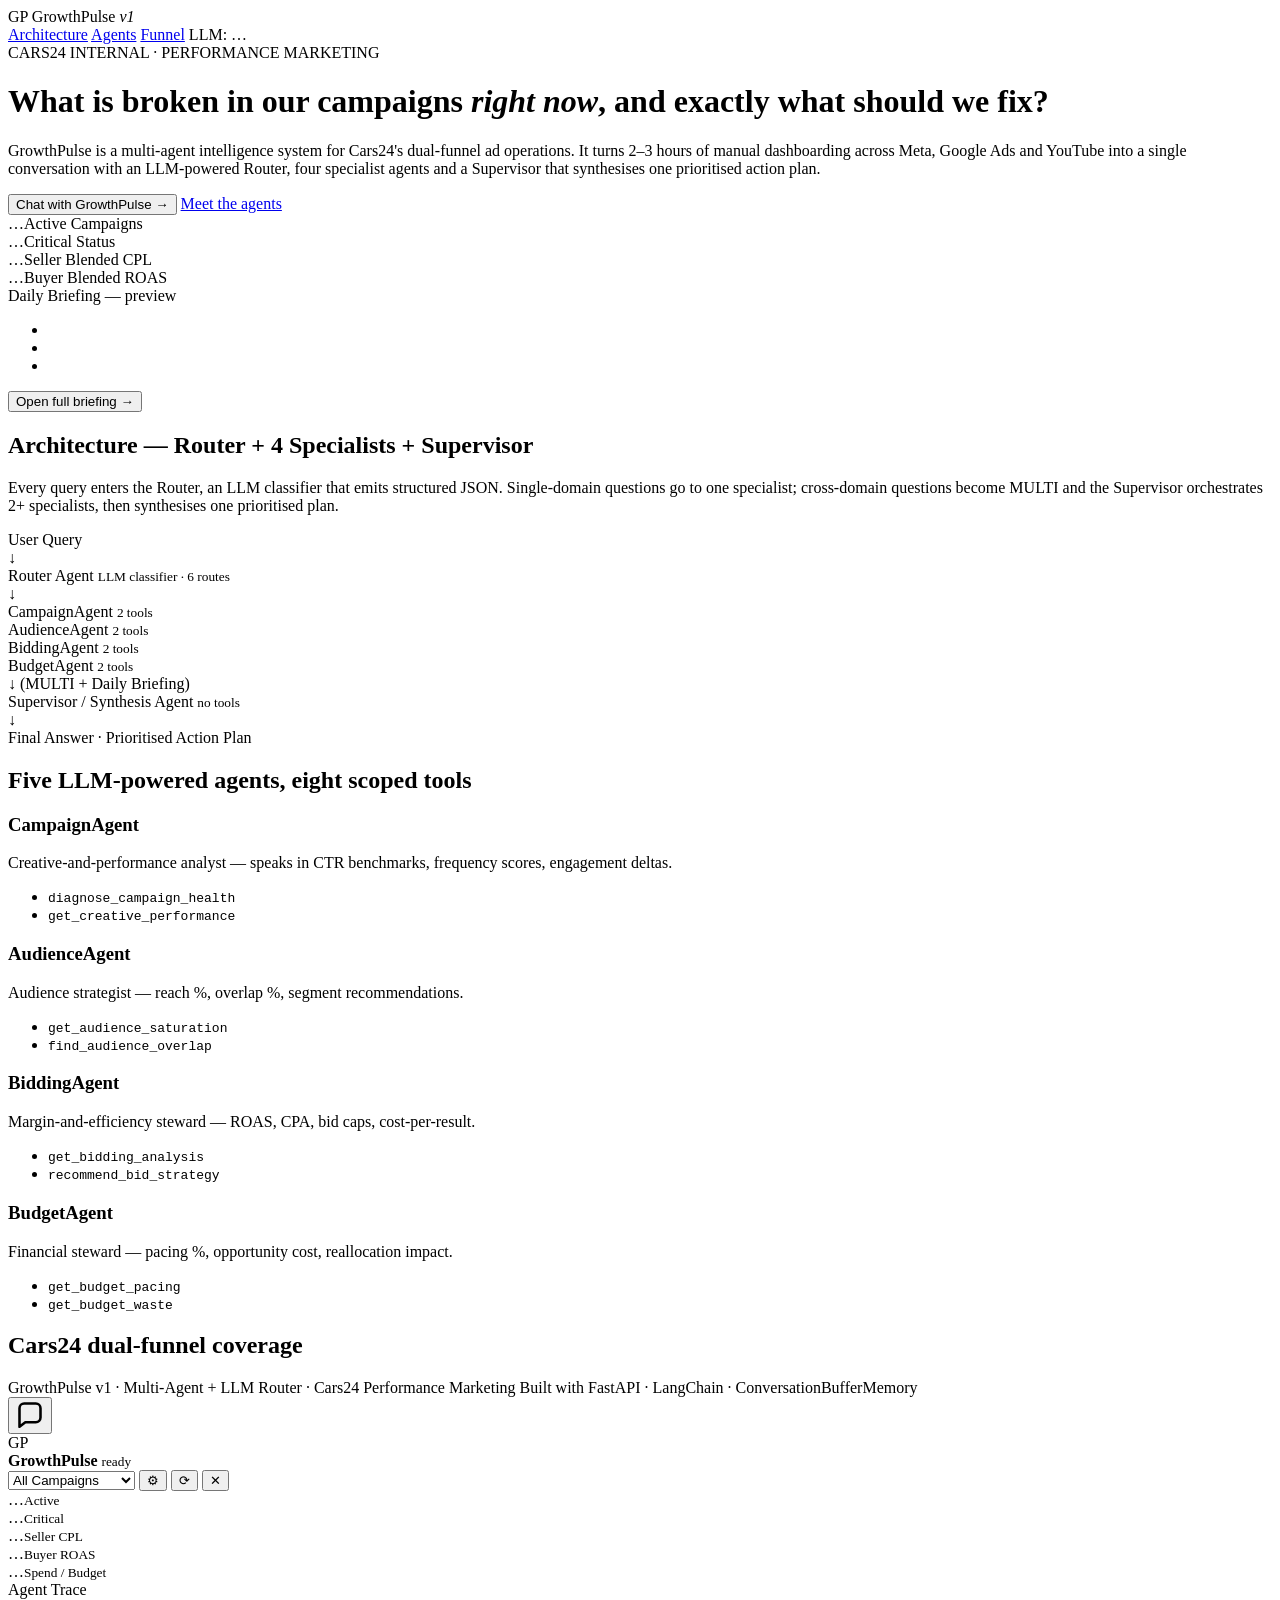
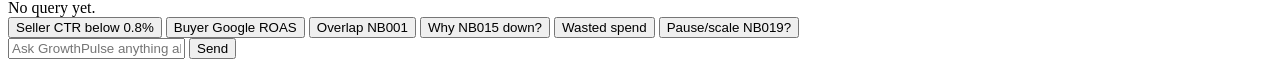
==== frontend/index.html @ 35f048ea "Initial commit: GrowthPulse v1 Cars24 multi-agent system - LLM-powered Router (6 routes: CAMPAIGN/AU" ====
<!doctype html>
<html lang="en">
<head>
  <meta charset="utf-8" />
  <meta name="viewport" content="width=device-width, initial-scale=1" />
  <title>GrowthPulse v1 — Cars24 Performance Marketing Intelligence</title>
  <link rel="stylesheet" href="/static/style.css" />
  <link rel="preconnect" href="https://fonts.googleapis.com">
  <link rel="preconnect" href="https://fonts.gstatic.com" crossorigin>
  <link href="https://fonts.googleapis.com/css2?family=Inter:wght@400;500;600;700;800&display=swap" rel="stylesheet">
</head>
<body>
  <!-- ============ NAV ============ -->
  <nav class="nav">
    <div class="nav-brand">
      <span class="logo-mark">GP</span>
      <span class="logo-text">GrowthPulse <em>v1</em></span>
    </div>
    <div class="nav-links">
      <a href="#how">Architecture</a>
      <a href="#agents">Agents</a>
      <a href="#funnel">Funnel</a>
      <span class="nav-pill" id="llm-mode-pill">LLM: …</span>
    </div>
  </nav>

  <!-- ============ HERO ============ -->
  <header class="hero">
    <div class="hero-text">
      <span class="kicker">CARS24 INTERNAL · PERFORMANCE MARKETING</span>
      <h1>What is broken in our campaigns <em>right now</em>, and exactly what should we fix?</h1>
      <p class="lede">
        GrowthPulse is a multi-agent intelligence system for Cars24's dual-funnel ad operations.
        It turns 2–3 hours of manual dashboarding across Meta, Google Ads and YouTube into a
        single conversation with an LLM-powered Router, four specialist agents and a
        Supervisor that synthesises one prioritised action plan.
      </p>
      <div class="hero-cta">
        <button class="btn-primary" onclick="GP.openChat()">Chat with GrowthPulse →</button>
        <a class="btn-ghost" href="#agents">Meet the agents</a>
      </div>
      <div class="hero-stats" id="hero-stats">
        <div class="stat"><span class="stat-value" id="stat-campaigns">…</span><span class="stat-label">Active Campaigns</span></div>
        <div class="stat"><span class="stat-value" id="stat-critical">…</span><span class="stat-label">Critical Status</span></div>
        <div class="stat"><span class="stat-value" id="stat-cpl">…</span><span class="stat-label">Seller Blended CPL</span></div>
        <div class="stat"><span class="stat-value" id="stat-roas">…</span><span class="stat-label">Buyer Blended ROAS</span></div>
      </div>
    </div>
    <div class="hero-card">
      <div class="hero-card-hd">Daily Briefing — preview</div>
      <ul id="hero-briefing-bullets">
        <li class="skeleton"></li>
        <li class="skeleton"></li>
        <li class="skeleton"></li>
      </ul>
      <button class="link-arrow" onclick="GP.openChat()">Open full briefing →</button>
    </div>
  </header>

  <!-- ============ ARCHITECTURE ============ -->
  <section id="how" class="section">
    <h2>Architecture — Router + 4 Specialists + Supervisor</h2>
    <p class="section-lede">
      Every query enters the Router, an LLM classifier that emits structured JSON. Single-domain
      questions go to one specialist; cross-domain questions become MULTI and the Supervisor
      orchestrates 2+ specialists, then synthesises one prioritised plan.
    </p>
    <div class="arch">
      <div class="arch-row"><div class="arch-node user">User Query</div></div>
      <div class="arch-arrow">↓</div>
      <div class="arch-row"><div class="arch-node router">Router Agent <small>LLM classifier · 6 routes</small></div></div>
      <div class="arch-arrow">↓</div>
      <div class="arch-row specialists">
        <div class="arch-node spec spec-campaign">CampaignAgent <small>2 tools</small></div>
        <div class="arch-node spec spec-audience">AudienceAgent <small>2 tools</small></div>
        <div class="arch-node spec spec-bidding">BiddingAgent <small>2 tools</small></div>
        <div class="arch-node spec spec-budget">BudgetAgent <small>2 tools</small></div>
      </div>
      <div class="arch-arrow">↓ <span class="muted">(MULTI + Daily Briefing)</span></div>
      <div class="arch-row"><div class="arch-node supervisor">Supervisor / Synthesis Agent <small>no tools</small></div></div>
      <div class="arch-arrow">↓</div>
      <div class="arch-row"><div class="arch-node final">Final Answer · Prioritised Action Plan</div></div>
    </div>
  </section>

  <!-- ============ AGENT CARDS ============ -->
  <section id="agents" class="section alt">
    <h2>Five LLM-powered agents, eight scoped tools</h2>
    <div class="agent-grid">
      <article class="agent-card campaign">
        <h3>CampaignAgent</h3>
        <p class="persona">Creative-and-performance analyst — speaks in CTR benchmarks, frequency scores, engagement deltas.</p>
        <ul>
          <li><code>diagnose_campaign_health</code></li>
          <li><code>get_creative_performance</code></li>
        </ul>
      </article>
      <article class="agent-card audience">
        <h3>AudienceAgent</h3>
        <p class="persona">Audience strategist — reach %, overlap %, segment recommendations.</p>
        <ul>
          <li><code>get_audience_saturation</code></li>
          <li><code>find_audience_overlap</code></li>
        </ul>
      </article>
      <article class="agent-card bidding">
        <h3>BiddingAgent</h3>
        <p class="persona">Margin-and-efficiency steward — ROAS, CPA, bid caps, cost-per-result.</p>
        <ul>
          <li><code>get_bidding_analysis</code></li>
          <li><code>recommend_bid_strategy</code></li>
        </ul>
      </article>
      <article class="agent-card budget">
        <h3>BudgetAgent</h3>
        <p class="persona">Financial steward — pacing %, opportunity cost, reallocation impact.</p>
        <ul>
          <li><code>get_budget_pacing</code></li>
          <li><code>get_budget_waste</code></li>
        </ul>
      </article>
    </div>
  </section>

  <!-- ============ FUNNEL ============ -->
  <section id="funnel" class="section">
    <h2>Cars24 dual-funnel coverage</h2>
    <div class="funnel-grid" id="funnel-grid"><!-- injected --></div>
  </section>

  <footer class="footer">
    <span>GrowthPulse v1 · Multi-Agent + LLM Router · Cars24 Performance Marketing</span>
    <span>Built with FastAPI · LangChain · ConversationBufferMemory</span>
  </footer>

  <!-- ============ FLOATING CHAT ICON ============ -->
  <button id="chat-fab" class="chat-fab" onclick="GP.openChat()" aria-label="Open GrowthPulse chat">
    <svg viewBox="0 0 24 24" width="28" height="28" fill="none" stroke="currentColor" stroke-width="2.2" stroke-linecap="round" stroke-linejoin="round">
      <path d="M21 15a4 4 0 0 1-4 4H8l-5 4V7a4 4 0 0 1 4-4h10a4 4 0 0 1 4 4z" />
    </svg>
    <span class="fab-pulse"></span>
  </button>

  <!-- ============ CHAT PANEL ============ -->
  <aside id="chat-panel" class="chat-panel" aria-hidden="true">
    <header class="chat-hd">
      <div class="chat-title">
        <span class="logo-mark sm">GP</span>
        <div>
          <strong>GrowthPulse</strong>
          <small id="chat-route-pill">ready</small>
        </div>
      </div>
      <div class="chat-actions">
        <select id="campaign-filter" title="Campaign type filter">
          <option>All Campaigns</option>
          <option>Seller Acquisition</option>
          <option>Buyer Intent</option>
          <option>Financing &amp; EMI</option>
          <option>Retargeting</option>
          <option>Brand Awareness</option>
        </select>
        <button class="icon-btn" id="trace-toggle" title="Agent Trace">⚙︎</button>
        <button class="icon-btn" id="clear-chat" title="Clear chat">⟳</button>
        <button class="icon-btn" id="close-chat" title="Close" onclick="GP.closeChat()">✕</button>
      </div>
    </header>

    <!-- Account Summary strip -->
    <div class="acct-strip" id="acct-strip">
      <div><span id="acct-active">…</span><small>Active</small></div>
      <div><span id="acct-critical">…</span><small>Critical</small></div>
      <div><span id="acct-cpl">…</span><small>Seller CPL</small></div>
      <div><span id="acct-roas">…</span><small>Buyer ROAS</small></div>
      <div><span id="acct-spend">…</span><small>Spend / Budget</small></div>
    </div>

    <!-- Agent Trace panel -->
    <div class="trace-panel collapsed" id="trace-panel">
      <div class="trace-hd">Agent Trace</div>
      <div class="trace-body" id="trace-body">No query yet.</div>
    </div>

    <!-- Conversation -->
    <div class="chat-body" id="chat-body"></div>

    <!-- Quick prompts -->
    <div class="quick-row" id="quick-row">
      <button class="quick" data-q="Which seller lead campaigns have CTR below 0.8%?">Seller CTR below 0.8%</button>
      <button class="quick" data-q="What is the blended ROAS on our Google Search buyer intent campaigns?">Buyer Google ROAS</button>
      <button class="quick" data-q="Find audience overlap inside NB001 Delhi NCR seller campaign">Overlap NB001</button>
      <button class="quick" data-q="Why is the EMI retargeting campaign NB015 underperforming?">Why NB015 down?</button>
      <button class="quick" data-q="Show me wasted spend across the account and where to reallocate it">Wasted spend</button>
      <button class="quick" data-q="Should we pause or scale NB019 warm audience retargeting?">Pause/scale NB019?</button>
    </div>

    <form class="chat-input" id="chat-form" autocomplete="off">
      <input id="chat-input" placeholder="Ask GrowthPulse anything about your campaigns…" />
      <button class="btn-send" type="submit">Send</button>
    </form>
  </aside>

  <script src="/static/app.js"></script>
</body>
</html>
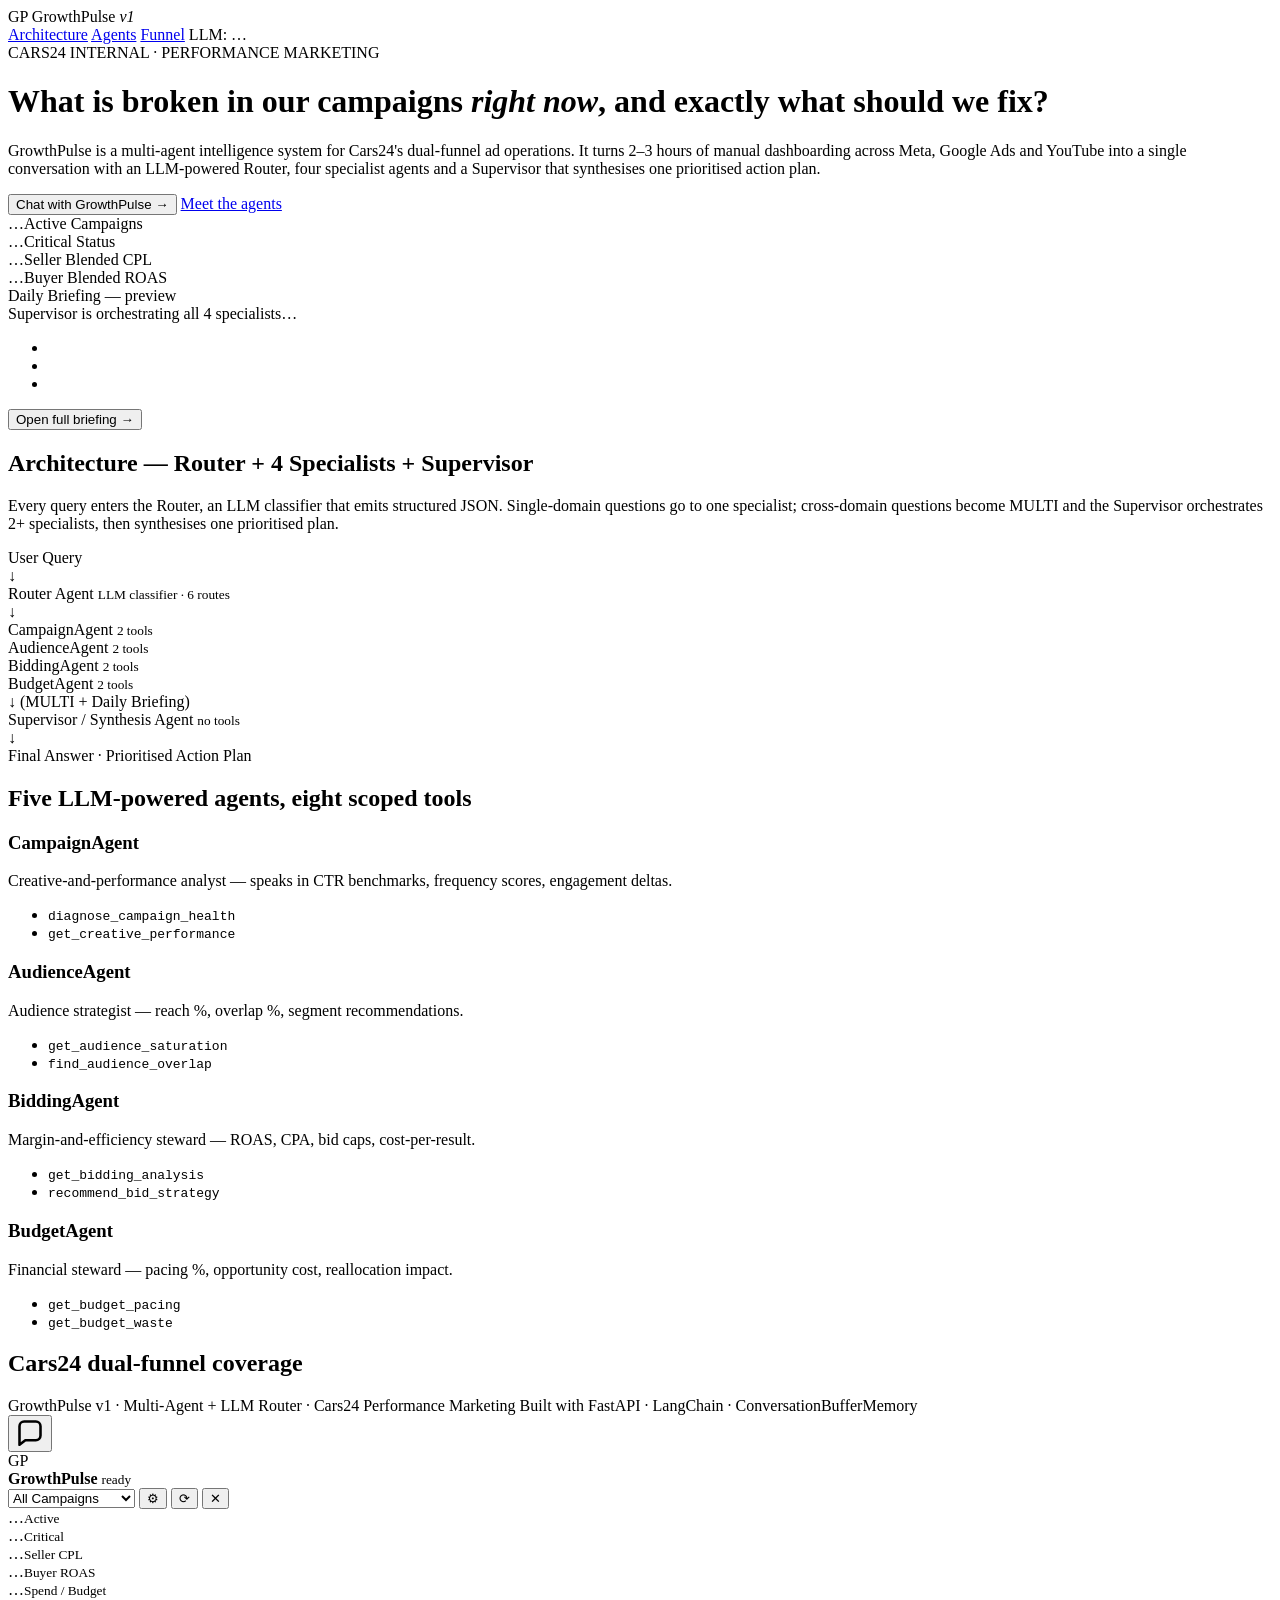
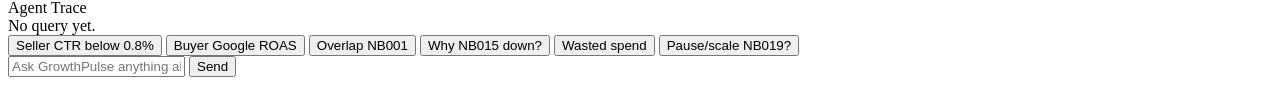
==== commit 96e138b8: "Initial commit: GrowthPulse v1 Cars24 multi-agent system - LLM-powered Router (6 routes: CAMPAIGN/AU" ====
--- a/frontend/index.html
+++ b/frontend/index.html
@@ -48,6 +48,9 @@
     </div>
     <div class="hero-card">
       <div class="hero-card-hd">Daily Briefing — preview</div>
+      <div class="hero-card-sub" id="hero-briefing-status">
+        Supervisor is orchestrating all 4 specialists…
+      </div>
       <ul id="hero-briefing-bullets">
         <li class="skeleton"></li>
         <li class="skeleton"></li>
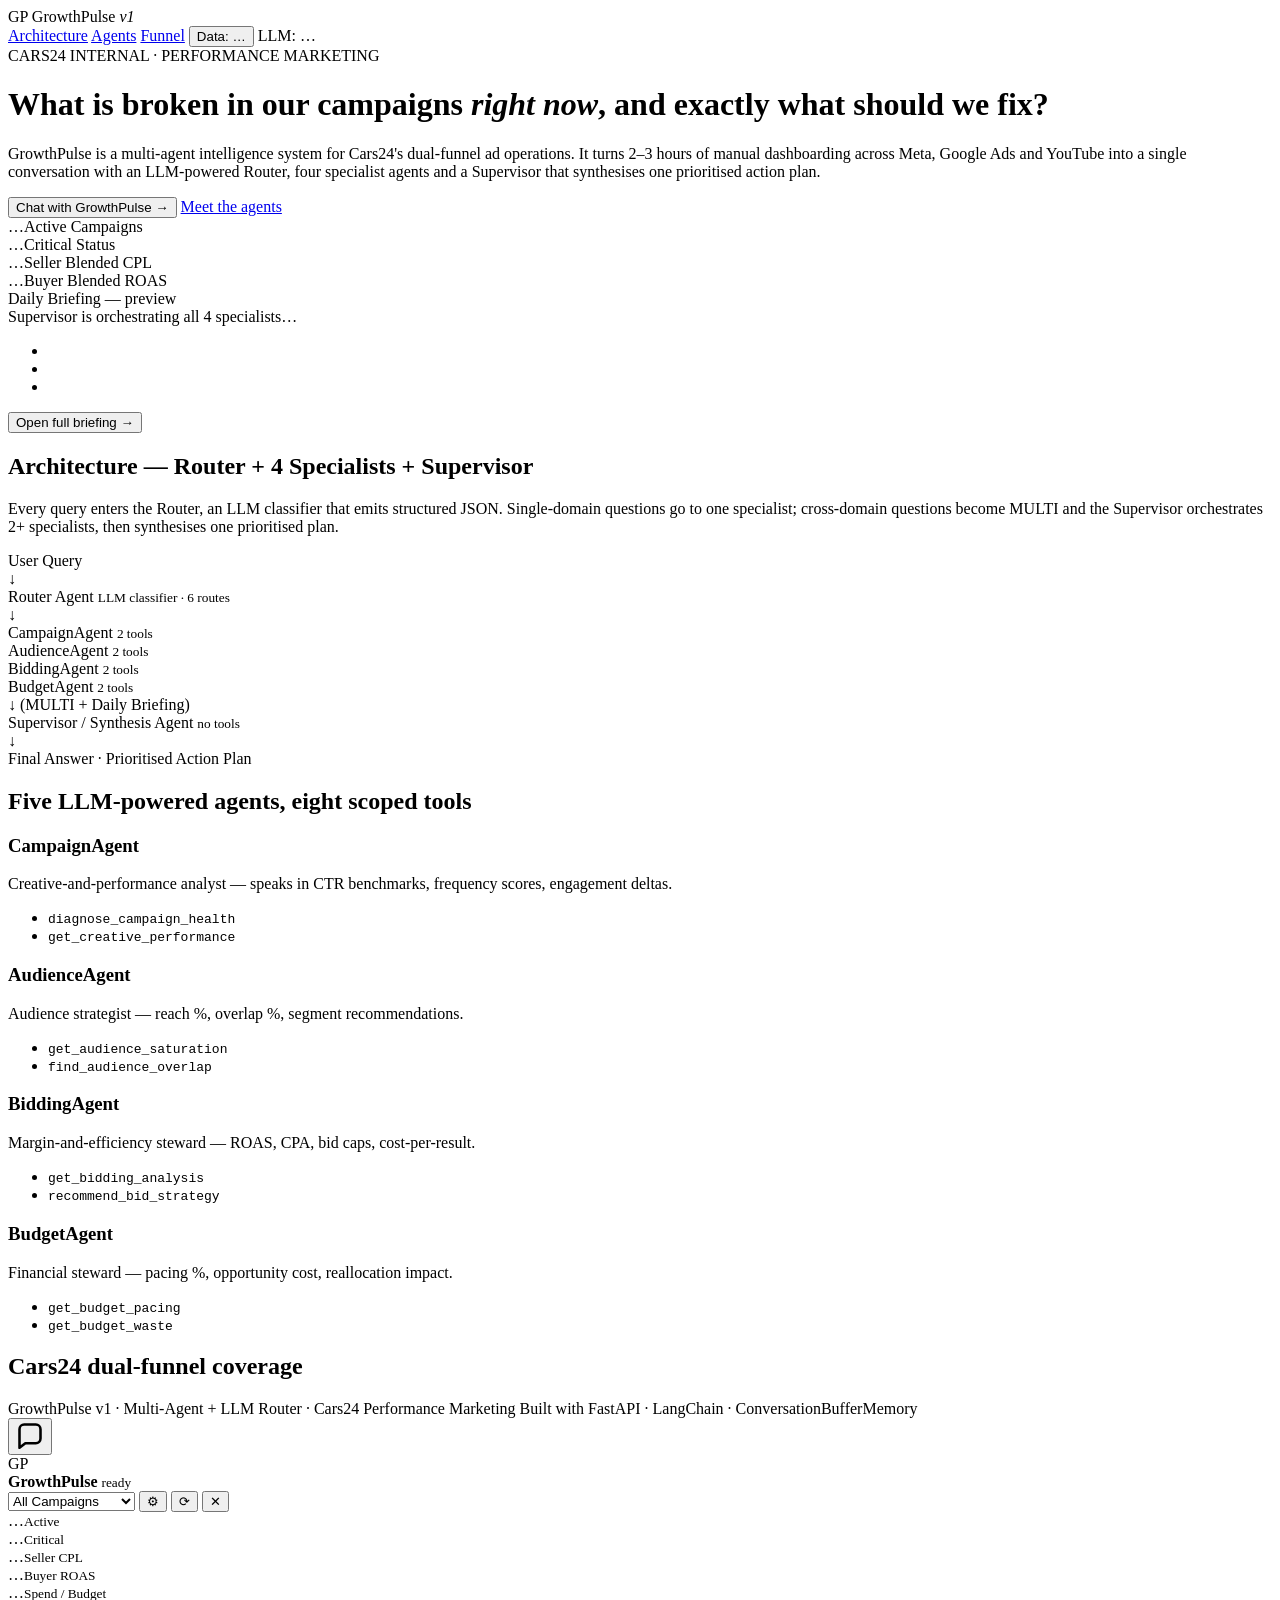
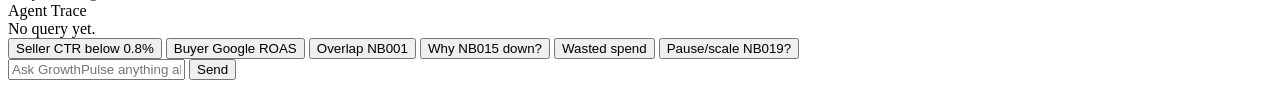
==== commit 40e6a9d1: "Add CSV upload + visual briefing dashboard Backend: - /api/upload-data accepts campaigns + adsets CS" ====
--- a/frontend/index.html
+++ b/frontend/index.html
@@ -20,6 +20,7 @@
       <a href="#how">Architecture</a>
       <a href="#agents">Agents</a>
       <a href="#funnel">Funnel</a>
+      <button class="nav-pill data-pill" id="data-source-pill" title="Click to upload your own data" onclick="GP.openUpload()">Data: …</button>
       <span class="nav-pill" id="llm-mode-pill">LLM: …</span>
     </div>
   </nav>
@@ -184,6 +185,22 @@
       <div class="trace-body" id="trace-body">No query yet.</div>
     </div>
 
+    <!-- Briefing dashboard (cards) -->
+    <section class="briefing-dash" id="briefing-dash" hidden>
+      <div class="briefing-hd">
+        <div>
+          <strong>Daily Briefing</strong>
+          <small id="briefing-meta">Supervisor · 4 specialists</small>
+        </div>
+        <button class="icon-btn" id="briefing-refresh" title="Re-run briefing">↻</button>
+      </div>
+      <div class="briefing-cards" id="briefing-cards"></div>
+      <details class="briefing-synth" id="briefing-synth-wrap">
+        <summary>Read full Supervisor synthesis</summary>
+        <div class="briefing-synth-body" id="briefing-synth-body"></div>
+      </details>
+    </section>
+
     <!-- Conversation -->
     <div class="chat-body" id="chat-body"></div>
 
@@ -203,6 +220,44 @@
     </form>
   </aside>
 
+  <!-- ============ UPLOAD MODAL ============ -->
+  <div class="modal-backdrop" id="upload-modal" hidden>
+    <div class="modal">
+      <header class="modal-hd">
+        <h3>Upload your own campaign data</h3>
+        <button class="icon-btn" onclick="GP.closeUpload()">✕</button>
+      </header>
+      <div class="modal-body">
+        <p class="modal-lede">
+          Upload two CSVs that match the Cars24 schema. The system will validate the columns,
+          replace the active dataset, and re-run the Daily Briefing on your data.
+        </p>
+
+        <div class="upload-row">
+          <label class="upload-zone" for="up-campaigns">
+            <span class="upload-title">campaigns.csv</span>
+            <span class="upload-sub">Required columns: campaign_id, campaign_name, channel, daily_budget, spend_so_far, ctr, roas, target_roas, frequency, status…</span>
+            <span class="upload-file" id="up-campaigns-name">No file chosen</span>
+            <input type="file" id="up-campaigns" accept=".csv" hidden>
+          </label>
+          <label class="upload-zone" for="up-adsets">
+            <span class="upload-title">adsets.csv</span>
+            <span class="upload-sub">Required columns: ad_set_id, campaign_id, ad_set_name, audience_size, reach, frequency, ad_set_spend, ad_set_roas, ctr, audience_overlap_pct…</span>
+            <span class="upload-file" id="up-adsets-name">No file chosen</span>
+            <input type="file" id="up-adsets" accept=".csv" hidden>
+          </label>
+        </div>
+
+        <div class="upload-status" id="upload-status"></div>
+
+        <div class="upload-actions">
+          <button class="btn-ghost" onclick="GP.resetData()" id="btn-reset-demo">Reset to demo data</button>
+          <button class="btn-primary" id="btn-upload" onclick="GP.doUpload()" disabled>Upload &amp; replace dataset</button>
+        </div>
+      </div>
+    </div>
+  </div>
+
   <script src="/static/app.js"></script>
 </body>
 </html>
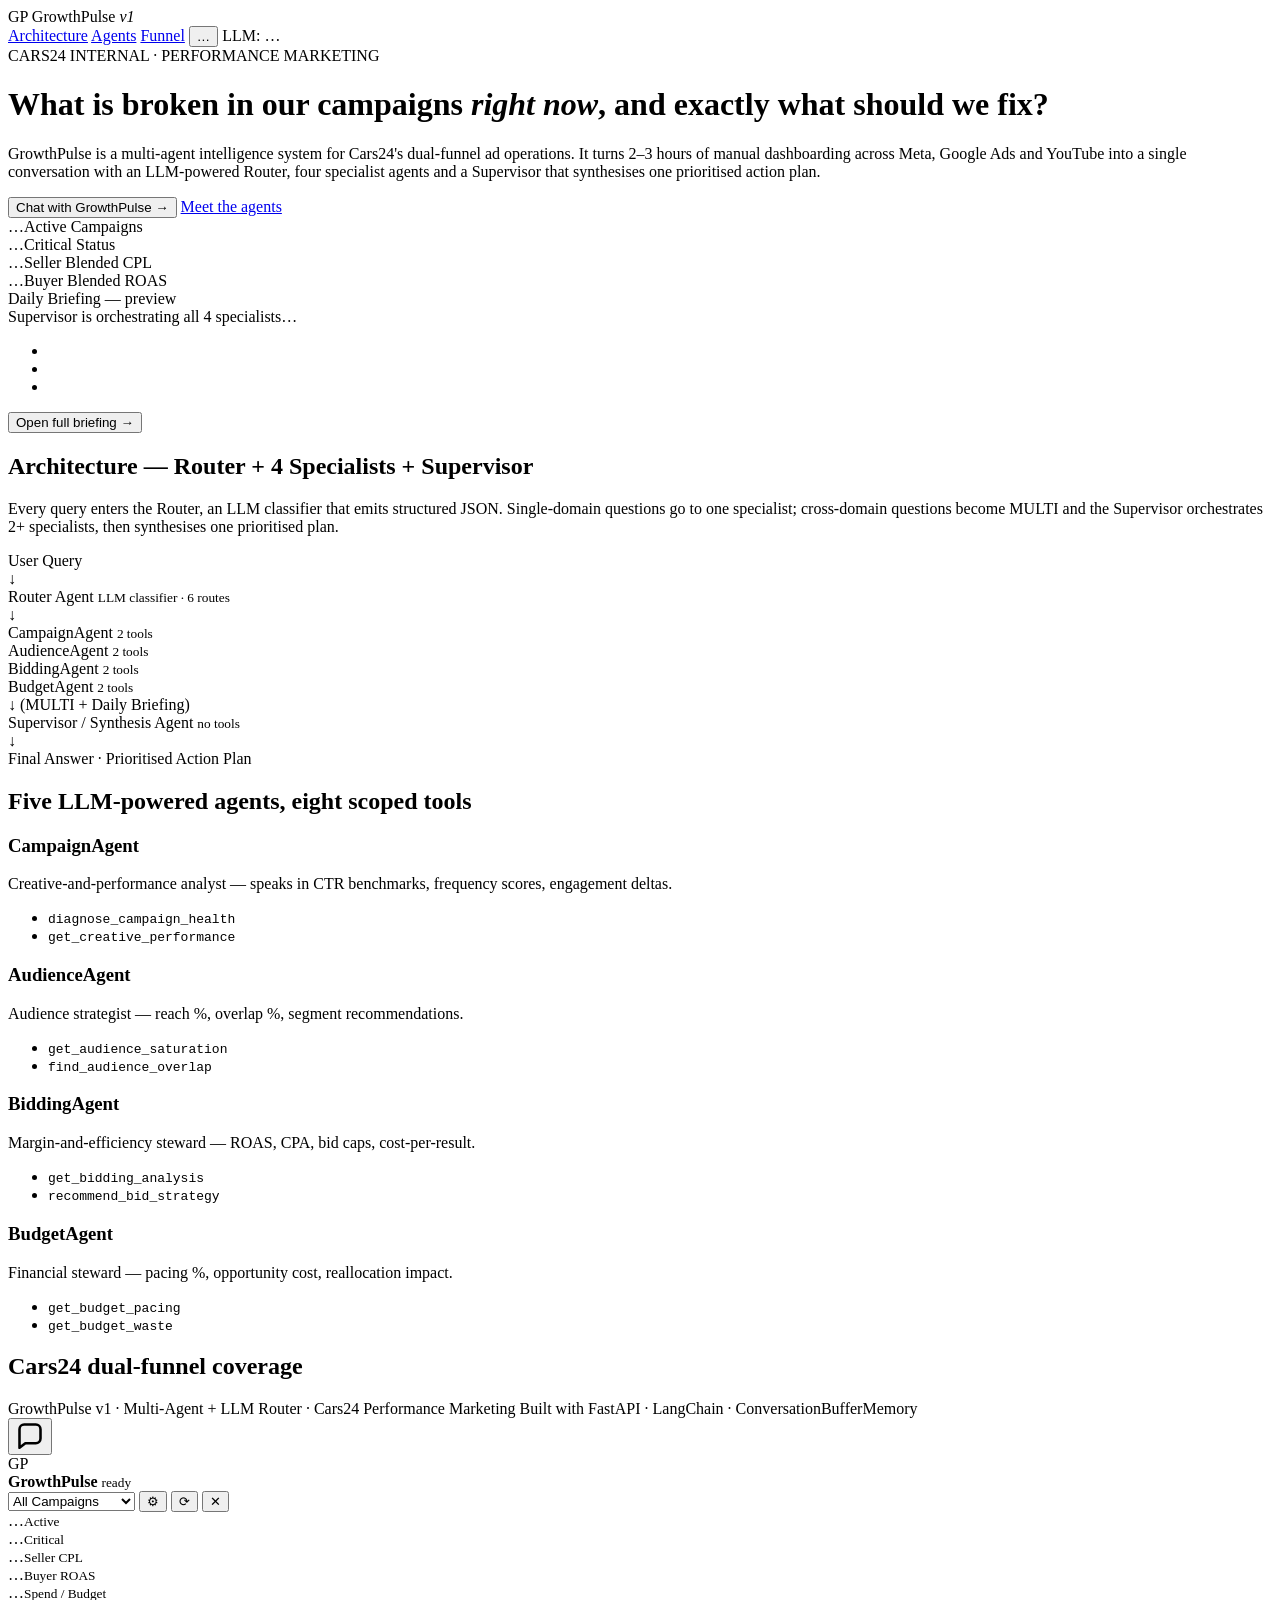
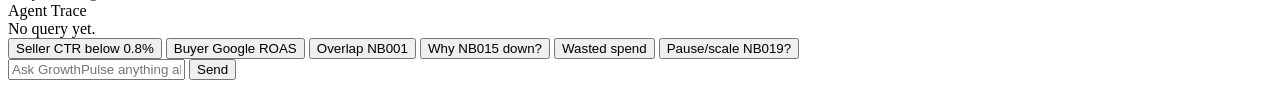
==== commit 29641f08: "Make upload truly optional + clearer demo-mode messaging - Pill now reads 'Demo mode · upload option" ====
--- a/frontend/index.html
+++ b/frontend/index.html
@@ -20,7 +20,7 @@
       <a href="#how">Architecture</a>
       <a href="#agents">Agents</a>
       <a href="#funnel">Funnel</a>
-      <button class="nav-pill data-pill" id="data-source-pill" title="Click to upload your own data" onclick="GP.openUpload()">Data: …</button>
+      <button class="nav-pill data-pill" id="data-source-pill" title="Optional — upload your own campaigns CSV instead of the demo data" onclick="GP.openUpload()">…</button>
       <span class="nav-pill" id="llm-mode-pill">LLM: …</span>
     </div>
   </nav>
@@ -224,30 +224,74 @@
   <div class="modal-backdrop" id="upload-modal" hidden>
     <div class="modal">
       <header class="modal-hd">
-        <h3>Upload your own campaign data</h3>
+        <h3>Optional — upload your own campaign data</h3>
         <button class="icon-btn" onclick="GP.closeUpload()">✕</button>
       </header>
       <div class="modal-body">
         <p class="modal-lede">
-          Upload two CSVs that match the Cars24 schema. The system will validate the columns,
-          replace the active dataset, and re-run the Daily Briefing on your data.
+          GrowthPulse already works on the bundled Cars24 demo dataset — you don't need to upload
+          anything to start chatting. Use this only if you want the agents to analyse <em>your</em>
+          campaigns instead. We'll validate the columns and re-run the Daily Briefing on the new data.
         </p>
 
         <div class="upload-row">
-          <label class="upload-zone" for="up-campaigns">
+          <label class="upload-zone" for="up-campaigns" id="zone-campaigns">
+            <div class="upload-icon" aria-hidden="true">
+              <svg viewBox="0 0 24 24" width="22" height="22" fill="none" stroke="currentColor" stroke-width="1.8" stroke-linecap="round" stroke-linejoin="round">
+                <path d="M21 15v4a2 2 0 0 1-2 2H5a2 2 0 0 1-2-2v-4"/>
+                <polyline points="17 8 12 3 7 8"/>
+                <line x1="12" y1="3" x2="12" y2="15"/>
+              </svg>
+            </div>
             <span class="upload-title">campaigns.csv</span>
-            <span class="upload-sub">Required columns: campaign_id, campaign_name, channel, daily_budget, spend_so_far, ctr, roas, target_roas, frequency, status…</span>
+            <span class="upload-sub">Click or drag your campaigns CSV here</span>
+            <div class="upload-cols">
+              <span class="col-chip">campaign_id</span>
+              <span class="col-chip">channel</span>
+              <span class="col-chip">daily_budget</span>
+              <span class="col-chip">spend_so_far</span>
+              <span class="col-chip">ctr</span>
+              <span class="col-chip">roas</span>
+              <span class="col-chip">target_roas</span>
+              <span class="col-chip">frequency</span>
+              <span class="col-chip">+ 8 more</span>
+            </div>
             <span class="upload-file" id="up-campaigns-name">No file chosen</span>
             <input type="file" id="up-campaigns" accept=".csv" hidden>
           </label>
-          <label class="upload-zone" for="up-adsets">
+          <label class="upload-zone" for="up-adsets" id="zone-adsets">
+            <div class="upload-icon" aria-hidden="true">
+              <svg viewBox="0 0 24 24" width="22" height="22" fill="none" stroke="currentColor" stroke-width="1.8" stroke-linecap="round" stroke-linejoin="round">
+                <path d="M21 15v4a2 2 0 0 1-2 2H5a2 2 0 0 1-2-2v-4"/>
+                <polyline points="17 8 12 3 7 8"/>
+                <line x1="12" y1="3" x2="12" y2="15"/>
+              </svg>
+            </div>
             <span class="upload-title">adsets.csv</span>
-            <span class="upload-sub">Required columns: ad_set_id, campaign_id, ad_set_name, audience_size, reach, frequency, ad_set_spend, ad_set_roas, ctr, audience_overlap_pct…</span>
+            <span class="upload-sub">Click or drag your ad-sets CSV here</span>
+            <div class="upload-cols">
+              <span class="col-chip">ad_set_id</span>
+              <span class="col-chip">campaign_id</span>
+              <span class="col-chip">audience_size</span>
+              <span class="col-chip">reach</span>
+              <span class="col-chip">frequency</span>
+              <span class="col-chip">ad_set_spend</span>
+              <span class="col-chip">ad_set_roas</span>
+              <span class="col-chip">audience_overlap_pct</span>
+              <span class="col-chip">+ 3 more</span>
+            </div>
             <span class="upload-file" id="up-adsets-name">No file chosen</span>
             <input type="file" id="up-adsets" accept=".csv" hidden>
           </label>
         </div>
 
+        <p class="modal-helper">
+          New here?
+          <a href="/api/sample/campaigns.csv" download>Download sample campaigns.csv</a>
+          ·
+          <a href="/api/sample/adsets.csv" download>Download sample adsets.csv</a>
+        </p>
+
         <div class="upload-status" id="upload-status"></div>
 
         <div class="upload-actions">
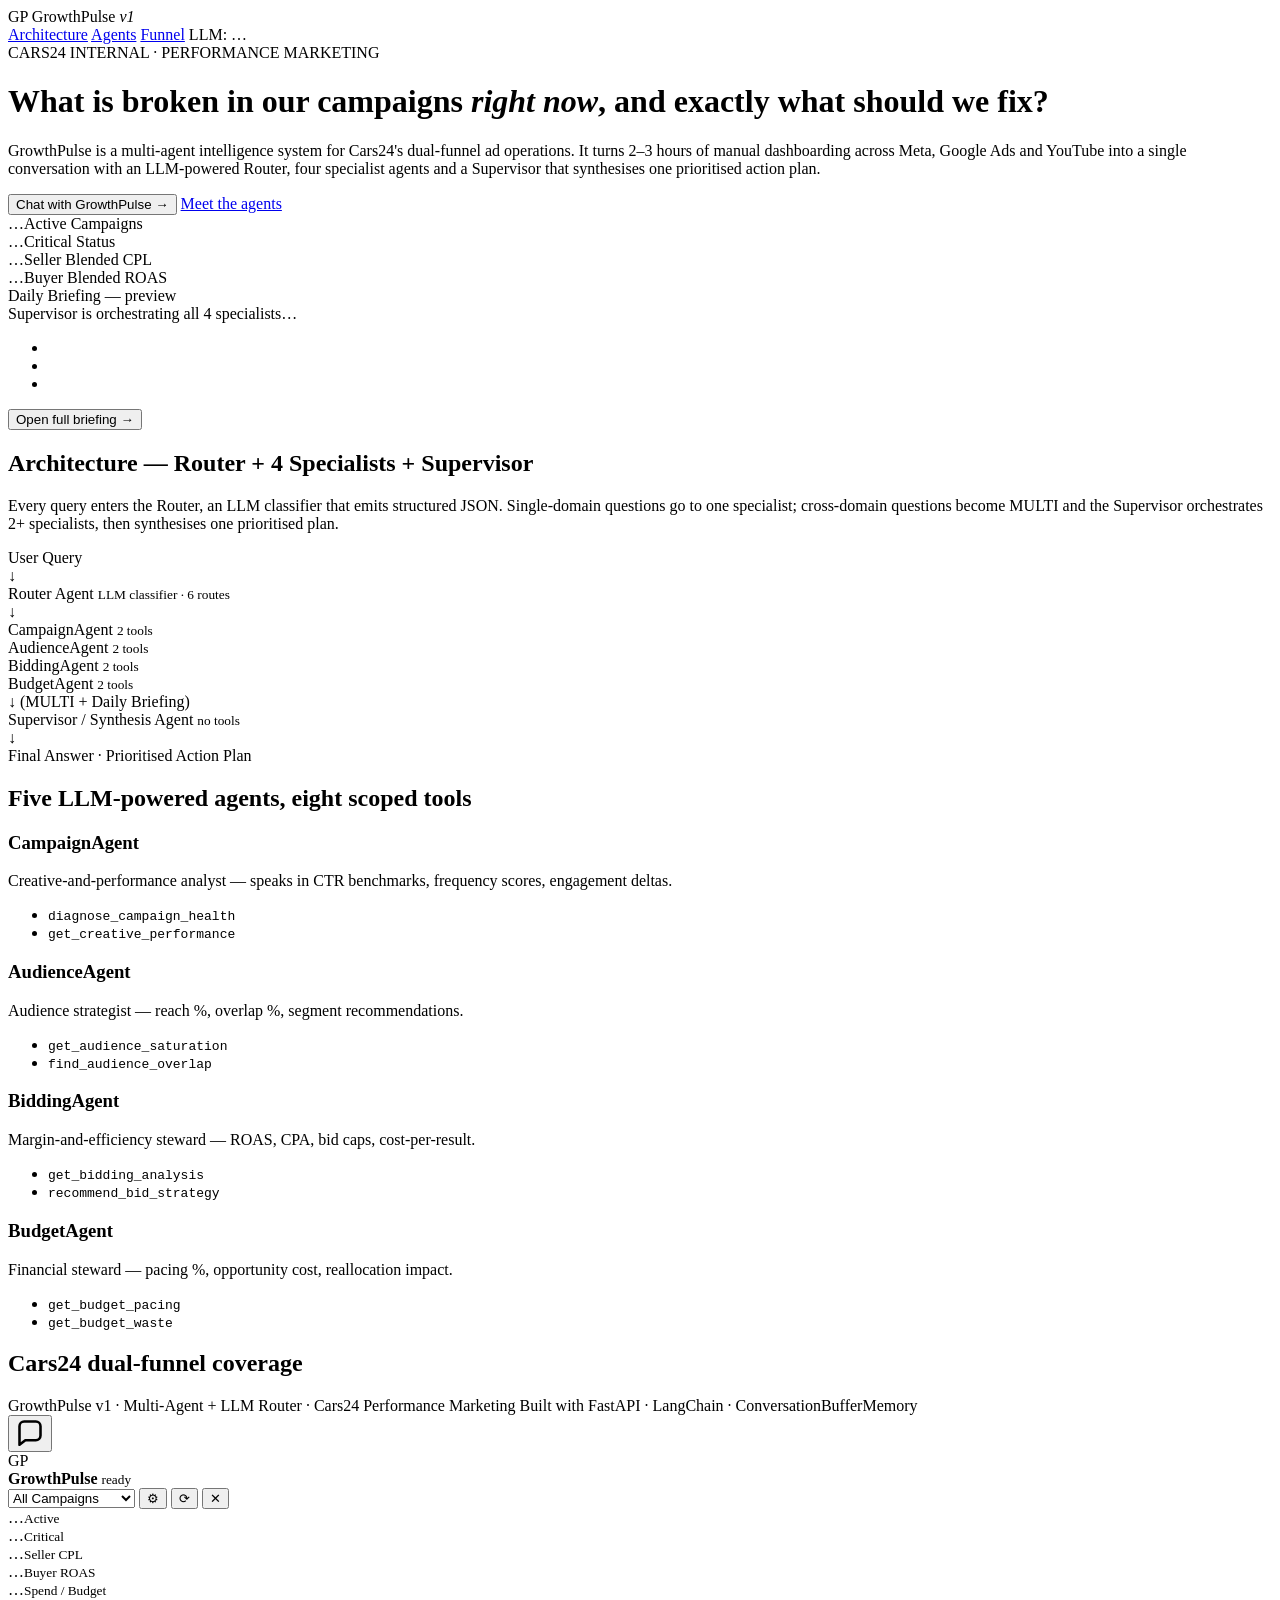
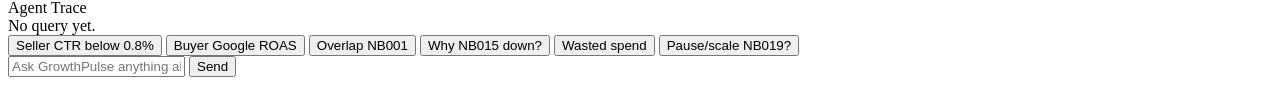
==== commit 5642f5b6: "Remove upload feature entirely - Drop /api/upload-data, /api/reset-data, /api/sample/* endpoints - D" ====
--- a/frontend/index.html
+++ b/frontend/index.html
@@ -20,7 +20,6 @@
       <a href="#how">Architecture</a>
       <a href="#agents">Agents</a>
       <a href="#funnel">Funnel</a>
-      <button class="nav-pill data-pill" id="data-source-pill" title="Optional — upload your own campaigns CSV instead of the demo data" onclick="GP.openUpload()">…</button>
       <span class="nav-pill" id="llm-mode-pill">LLM: …</span>
     </div>
   </nav>
@@ -220,88 +219,6 @@
     </form>
   </aside>
 
-  <!-- ============ UPLOAD MODAL ============ -->
-  <div class="modal-backdrop" id="upload-modal" hidden>
-    <div class="modal">
-      <header class="modal-hd">
-        <h3>Optional — upload your own campaign data</h3>
-        <button class="icon-btn" onclick="GP.closeUpload()">✕</button>
-      </header>
-      <div class="modal-body">
-        <p class="modal-lede">
-          GrowthPulse already works on the bundled Cars24 demo dataset — you don't need to upload
-          anything to start chatting. Use this only if you want the agents to analyse <em>your</em>
-          campaigns instead. We'll validate the columns and re-run the Daily Briefing on the new data.
-        </p>
-
-        <div class="upload-row">
-          <label class="upload-zone" for="up-campaigns" id="zone-campaigns">
-            <div class="upload-icon" aria-hidden="true">
-              <svg viewBox="0 0 24 24" width="22" height="22" fill="none" stroke="currentColor" stroke-width="1.8" stroke-linecap="round" stroke-linejoin="round">
-                <path d="M21 15v4a2 2 0 0 1-2 2H5a2 2 0 0 1-2-2v-4"/>
-                <polyline points="17 8 12 3 7 8"/>
-                <line x1="12" y1="3" x2="12" y2="15"/>
-              </svg>
-            </div>
-            <span class="upload-title">campaigns.csv</span>
-            <span class="upload-sub">Click or drag your campaigns CSV here</span>
-            <div class="upload-cols">
-              <span class="col-chip">campaign_id</span>
-              <span class="col-chip">channel</span>
-              <span class="col-chip">daily_budget</span>
-              <span class="col-chip">spend_so_far</span>
-              <span class="col-chip">ctr</span>
-              <span class="col-chip">roas</span>
-              <span class="col-chip">target_roas</span>
-              <span class="col-chip">frequency</span>
-              <span class="col-chip">+ 8 more</span>
-            </div>
-            <span class="upload-file" id="up-campaigns-name">No file chosen</span>
-            <input type="file" id="up-campaigns" accept=".csv" hidden>
-          </label>
-          <label class="upload-zone" for="up-adsets" id="zone-adsets">
-            <div class="upload-icon" aria-hidden="true">
-              <svg viewBox="0 0 24 24" width="22" height="22" fill="none" stroke="currentColor" stroke-width="1.8" stroke-linecap="round" stroke-linejoin="round">
-                <path d="M21 15v4a2 2 0 0 1-2 2H5a2 2 0 0 1-2-2v-4"/>
-                <polyline points="17 8 12 3 7 8"/>
-                <line x1="12" y1="3" x2="12" y2="15"/>
-              </svg>
-            </div>
-            <span class="upload-title">adsets.csv</span>
-            <span class="upload-sub">Click or drag your ad-sets CSV here</span>
-            <div class="upload-cols">
-              <span class="col-chip">ad_set_id</span>
-              <span class="col-chip">campaign_id</span>
-              <span class="col-chip">audience_size</span>
-              <span class="col-chip">reach</span>
-              <span class="col-chip">frequency</span>
-              <span class="col-chip">ad_set_spend</span>
-              <span class="col-chip">ad_set_roas</span>
-              <span class="col-chip">audience_overlap_pct</span>
-              <span class="col-chip">+ 3 more</span>
-            </div>
-            <span class="upload-file" id="up-adsets-name">No file chosen</span>
-            <input type="file" id="up-adsets" accept=".csv" hidden>
-          </label>
-        </div>
-
-        <p class="modal-helper">
-          New here?
-          <a href="/api/sample/campaigns.csv" download>Download sample campaigns.csv</a>
-          ·
-          <a href="/api/sample/adsets.csv" download>Download sample adsets.csv</a>
-        </p>
-
-        <div class="upload-status" id="upload-status"></div>
-
-        <div class="upload-actions">
-          <button class="btn-ghost" onclick="GP.resetData()" id="btn-reset-demo">Reset to demo data</button>
-          <button class="btn-primary" id="btn-upload" onclick="GP.doUpload()" disabled>Upload &amp; replace dataset</button>
-        </div>
-      </div>
-    </div>
-  </div>
-
   <script src="/static/app.js"></script>
 </body>
 </html>
